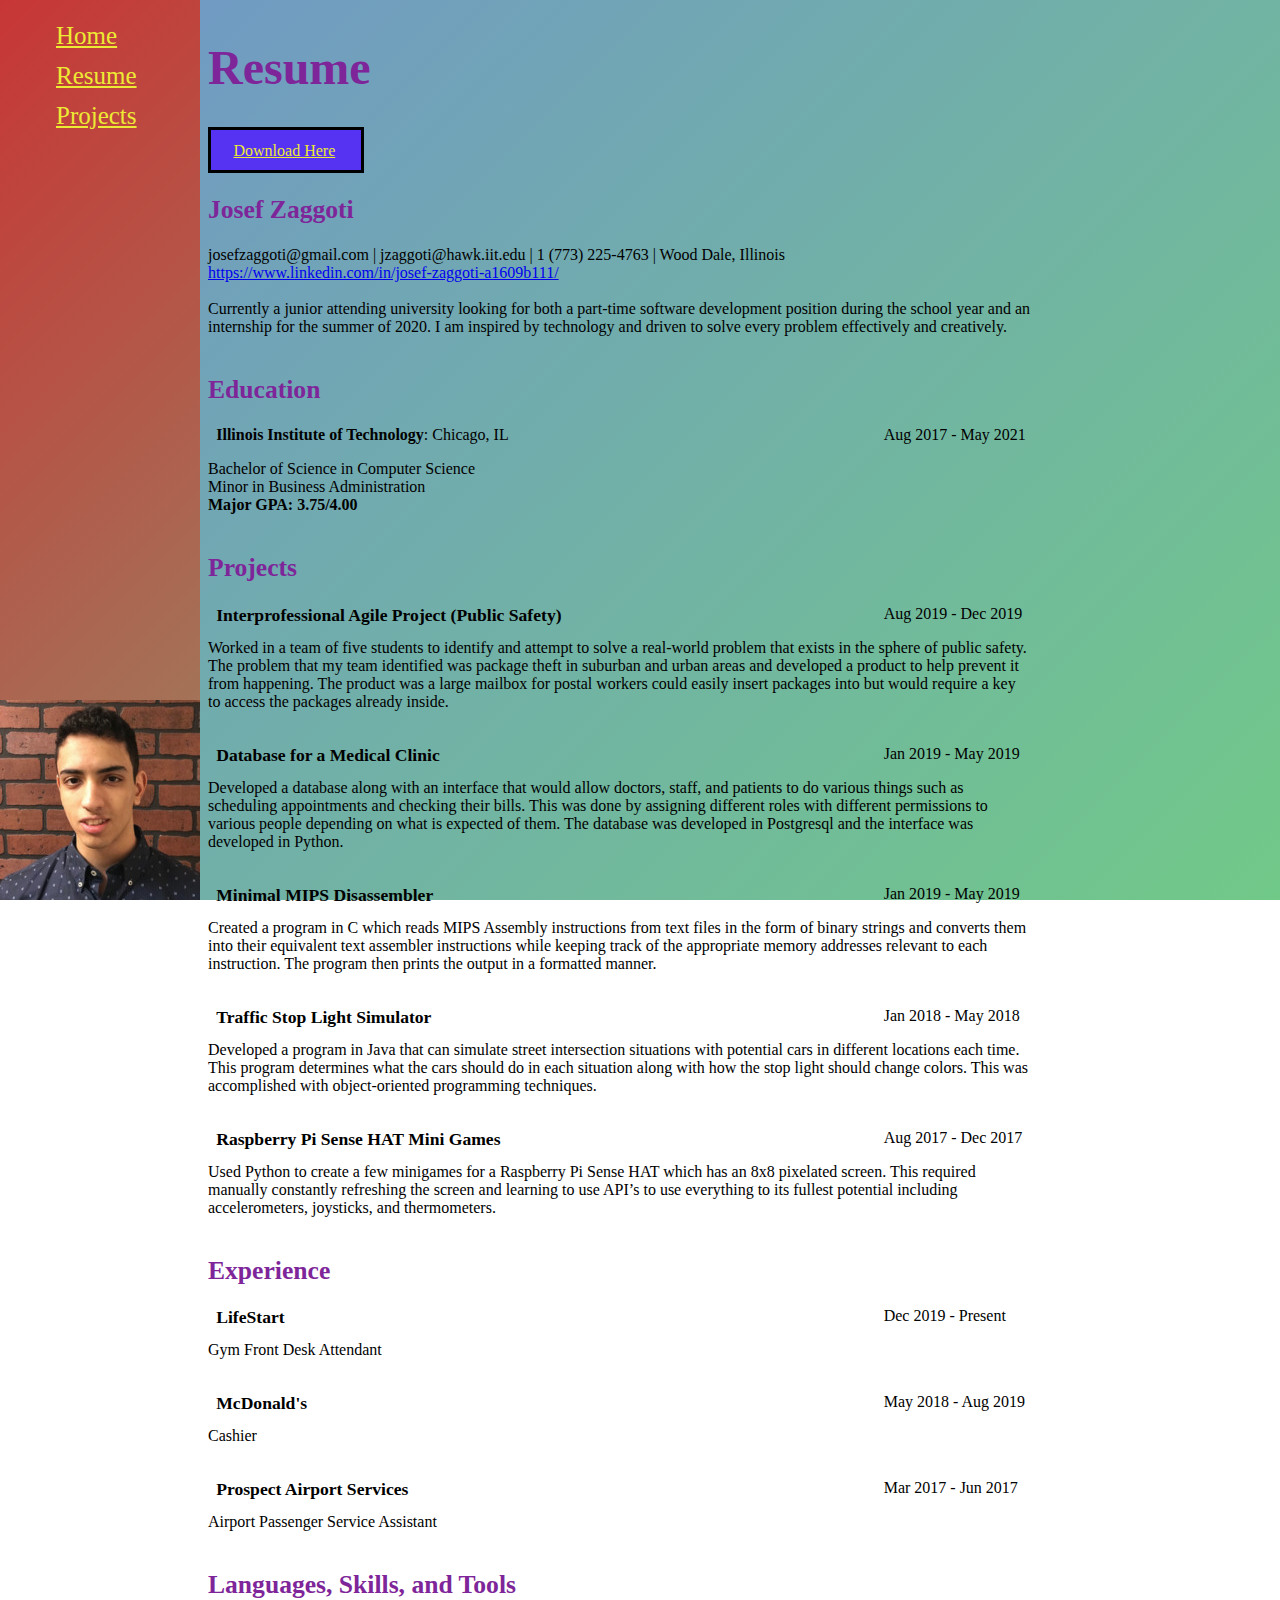
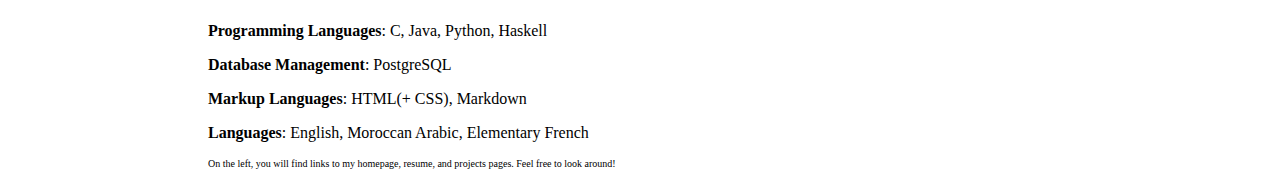
==== resume.html @ cefb1990 "Initial files upload" ====
<!DOCTYPE html>
<html lang="en">
  <head>
  <meta charset="UTF-8" />
  <link rel="stylesheet" href="./style.css" />
  <title>Josef Zaggoti's Resume</title>
  </head>
  <body>
  <header>
    <h1>Resume</h1>
  </header>
    <div class="sidebar">
      <nav>
        <ul class="nav-links">
          <li><a class="nav-link" href="index.html">Home</a></li>
          <li><a class="nav-link" href="resume.html">Resume</a></li>
          <li><a class="nav-link" href="projects.html">Projects</a></li>
        </ul>
      </nav>
      <img src="profile.jpg" alt="profile image of Josef">
    </div>
  <main>
    <div class="downloadButton">
      <a href="Zaggoti_Resume.pdf" download="resume"> Download Here</a>
    </div>
    <div class="resume">
      <h2>Josef Zaggoti</h2>
      <p>josefzaggoti@gmail.com | jzaggoti@hawk.iit.edu | 1 (773) 225-4763 | Wood Dale, Illinois<br>
      <a href="https://www.linkedin.com/in/josef-zaggoti-a1609b111/">https://www.linkedin.com/in/josef-zaggoti-a1609b111/</a><br><br>
      Currently a junior attending university looking for both a part-time software development position during the school year and an internship for the summer of 2020. I am inspired by technology and driven to solve every problem effectively and creatively. <br><br></p>
      <h2>Education</h2>
      <p class="needtime"><span class="bld">Illinois Institute of Technology</span>: Chicago, IL</p>
      <p class="timep">Aug 2017 - May 2021</p>
      <p>Bachelor of Science in Computer Science<br>
      Minor in Business Administration<br>
      <span class="bld">Major GPA: 3.75/4.00<br><br></span>
      </p>
      <h2>Projects</h2>
      <h3 class="needtime">Interprofessional Agile Project (Public Safety)</h3>
      <p class="timep">Aug 2019 - Dec 2019</p>
      <p>Worked in a team of five students to identify and attempt to solve a real-world problem that exists in the sphere of public safety. The problem that my team identified was package theft in suburban and urban areas and developed a product to help prevent it from happening. The product was a large mailbox for postal workers could easily insert packages into but would require a key to access the packages already inside.<br><br>
      </p>
      <h3 class="needtime">Database for a Medical Clinic</h3>
      <p class="timep">Jan 2019 - May 2019</p>
      <p>Developed a database along with an interface that would allow doctors, staff, and patients to do various things such as scheduling appointments and checking their bills. This was done by assigning different roles with different permissions to various people depending on what is expected of them. The database was developed in Postgresql and the interface was developed in Python.<br><br>
      </p>
      <h3 class="needtime">Minimal MIPS Disassembler</h3>
      <p class="timep">Jan 2019 - May 2019</p>
      <p>Created a program in C which reads MIPS Assembly instructions from text files in the form of binary strings and converts them into their equivalent text assembler instructions while keeping track of the appropriate memory addresses relevant to each instruction. The program then prints the output in a formatted manner.<br><br>
      </p>
      <h3 class="needtime">Traffic Stop Light Simulator</h3>
      <p class="timep">Jan 2018 - May 2018</p>
      <p>Developed a program in Java that can simulate street intersection situations with potential cars in different locations each time. This program determines what the cars should do in each situation along with how the stop light should change colors. This was accomplished with object-oriented programming techniques.<br><br>
      </p>
      <h3 class="needtime">Raspberry Pi Sense HAT Mini Games</h3>
      <p class="timep">Aug 2017 - Dec 2017</p>
      <p>Used Python to create a few minigames for a Raspberry Pi Sense HAT which has an 8x8 pixelated screen. This required manually constantly refreshing the screen and learning to use API’s to use everything to its fullest potential including accelerometers, joysticks, and thermometers.<br><br>
      </p>
      <h2>Experience</h2>
      <h3 class="needtime">LifeStart</h3>
      <p class="timep">Dec 2019 - Present</p>
      <p>Gym Front Desk Attendant<br><br></p>
      <h3 class="needtime">McDonald's</h3>
      <p class="timep">May 2018 - Aug 2019</p>
      <p>Cashier<br><br></p>
      <h3 class="needtime">Prospect Airport Services</h3>
      <p class="timep">Mar 2017 - Jun 2017</p>
      <p>Airport Passenger Service Assistant<br><br></p>
      <h2>Languages, Skills, and Tools</h2>
      <p><span class="bld">Programming Languages</span>: C, Java, Python, Haskell</p>
      <p><span class="bld">Database Management</span>: PostgreSQL</p>
      <p><span class="bld">Markup Languages</span>: HTML(+ CSS), Markdown</p>
      <p><span class="bld">Languages</span>: English, Moroccan Arabic, Elementary French</p>
    </div>
    <div class="aboutSite">
      <p>On the left, you will find links to my homepage, resume, and projects pages. Feel free to look around!</p>
    </div>
  </main>
  </body>
</html>
---- style.css ----
@import url('https://fonts.googleapis.com/css?family=Cuprum&display=swap')

*{
  margin: 0px;
  padding: 0px;
  box-sizing: border-box;
  font-family: 'Cuprum', sans-serif;
}

body{
  background-image: linear-gradient(-45deg, #71c988, #7196c9);
  background-repeat: no-repeat;
  background-attachment: fixed;
  width: 80%;
  margin: none;
  text-align: left;
}
.sidebar{
  top:0px;
  left: 0px;
  background-image: linear-gradient(-45deg, #71c988, #c73636);
  background-repeat: no-repeat;
  background-attachment: fixed;
  position: fixed;
  width: 200px;
  height: 100%;
}
.sidebar h2{
  color: #fff;
}
.sidebar nav ul li{
  text-align: left;
  padding: 6px 8px 6px 16px;
  font-size: 25px;
  color: #fff;
  list-style-type: none;
}
.sidebar nav ul li a{
  color: #edea34;
}
.sidebar img{
  position: absolute;
  bottom: 0px;
}
header{
  top: 0px;
  margin-left: 200px;
  display: flex;
  width: 100%;
  height: 100%;
  align-items: center;
}
main{
  margin-left: 200px;
}
.aboutMe{
  font-size: 20px;
}
.aboutSite{
  font-size: 10px;
}
h1{
  text-align: center;
  color: #7e2699;
  font-size: 3em;
}

h2{
  color: #7e2699;
  font-size: 1.6em;
}

h3{
  margin-left: 0px;
  font-size: 1.1em;
}
.downloadButton{
  width: 150px;
  height: 40px;
  background-color: #5633f2;
  border:solid;
}
.downloadButton a{
  position: relative;
  color: #edea34;
  top: 30%;
  left: 15%;
}
.resume .needtime{
  width: 80%;
  float: left;
  margin: 0 1%;
}
.resume .bld{
  font-weight: bold;
}
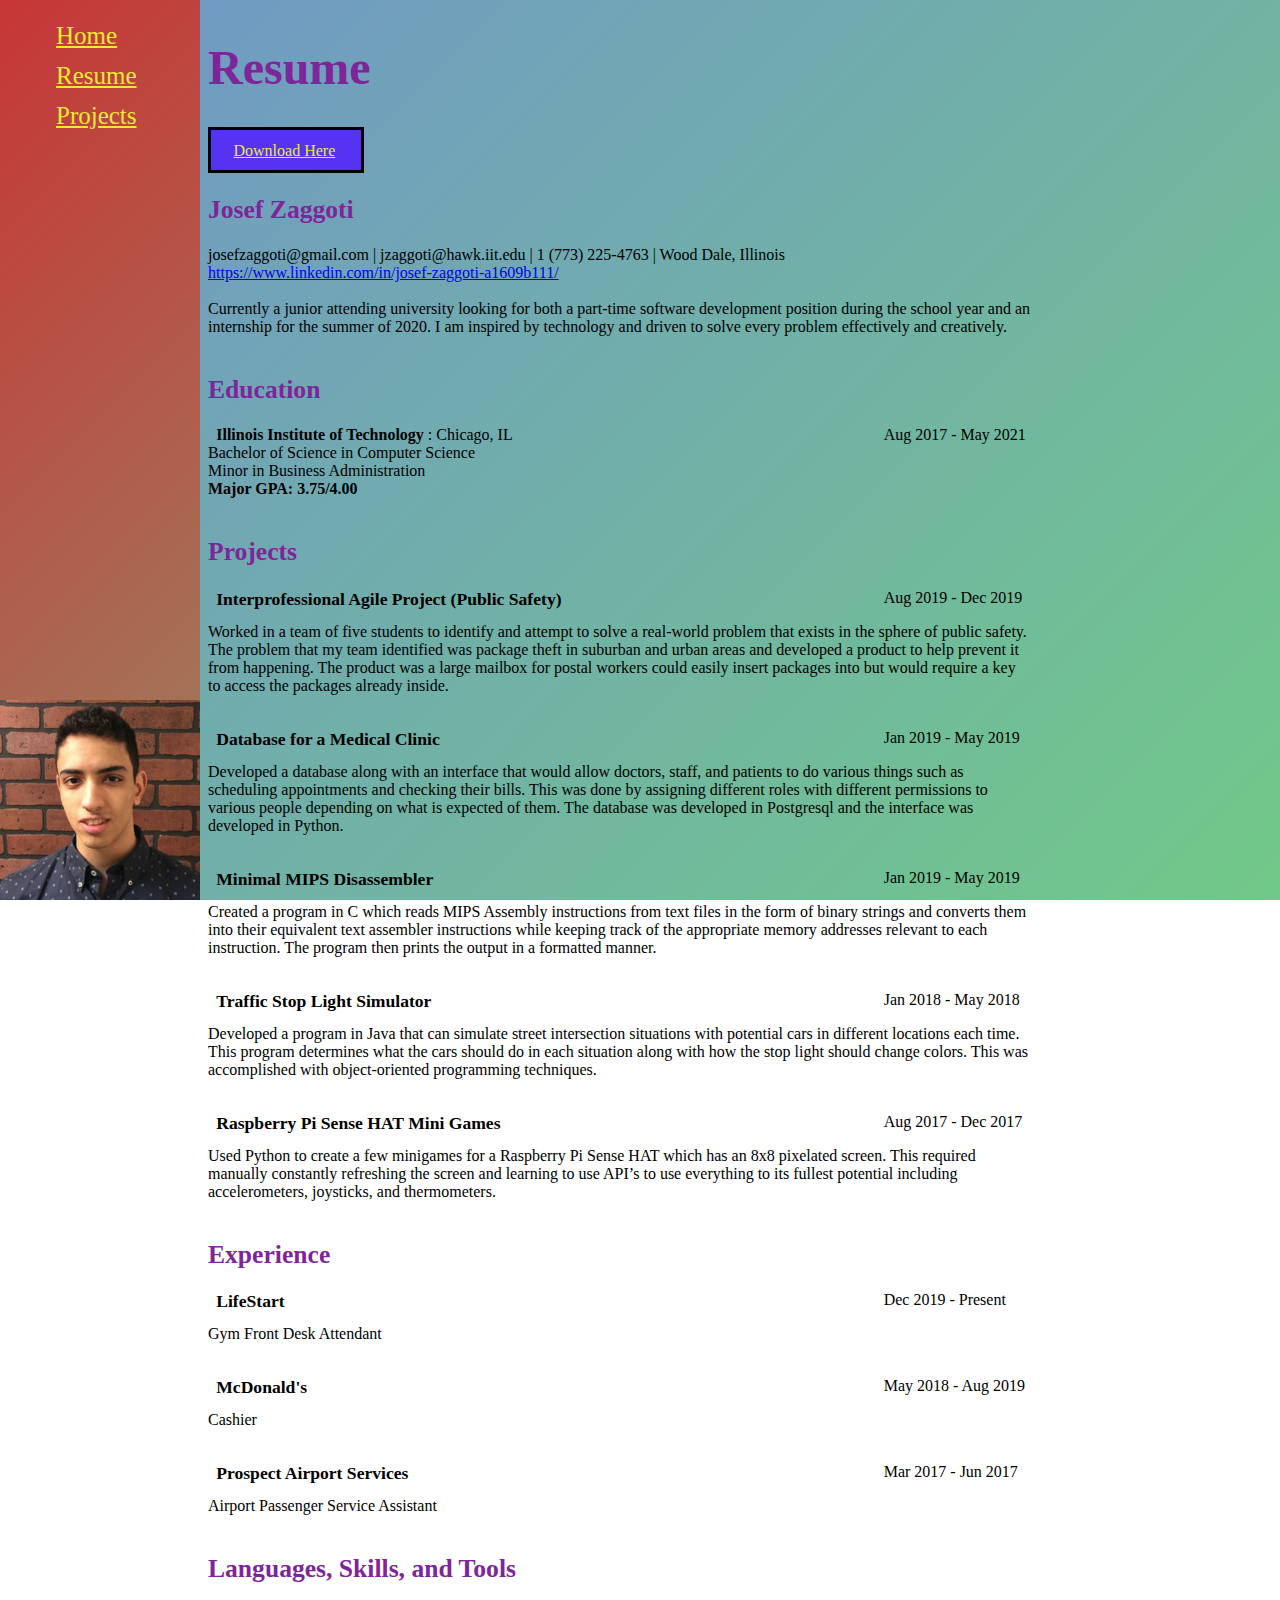
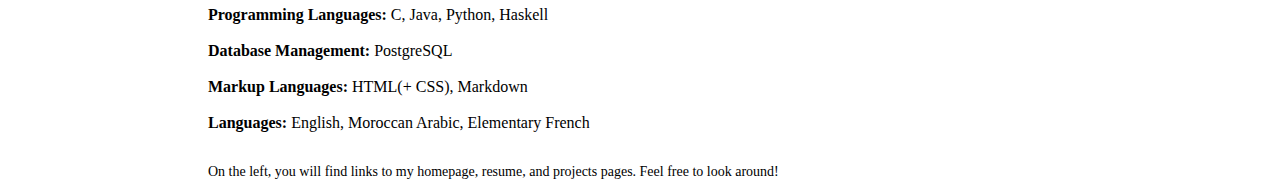
==== commit 0a36650e: "Got rid of <span> elements" ====
--- a/resume.html
+++ b/resume.html
@@ -29,12 +29,17 @@
       <a href="https://www.linkedin.com/in/josef-zaggoti-a1609b111/">https://www.linkedin.com/in/josef-zaggoti-a1609b111/</a><br><br>
       Currently a junior attending university looking for both a part-time software development position during the school year and an internship for the summer of 2020. I am inspired by technology and driven to solve every problem effectively and creatively. <br><br></p>
       <h2>Education</h2>
-      <p class="needtime"><span class="bld">Illinois Institute of Technology</span>: Chicago, IL</p>
-      <p class="timep">Aug 2017 - May 2021</p>
-      <p>Bachelor of Science in Computer Science<br>
-      Minor in Business Administration<br>
-      <span class="bld">Major GPA: 3.75/4.00<br><br></span>
-      </p>
+      <div class="edu">
+        <div class="needtime">
+          <h4>Illinois Institute of Technology</h4>
+          <p>: Chicago, IL</p>
+        </div>
+        <p class="timep">Aug 2017 - May 2021</p>
+        <p>Bachelor of Science in Computer Science<br>
+        Minor in Business Administration<br>
+        </p>
+        <h4>Major GPA: 3.75/4.00<br><br></h4>
+      </div>
       <h2>Projects</h2>
       <h3 class="needtime">Interprofessional Agile Project (Public Safety)</h3>
       <p class="timep">Aug 2019 - Dec 2019</p>
@@ -67,10 +72,16 @@
       <p class="timep">Mar 2017 - Jun 2017</p>
       <p>Airport Passenger Service Assistant<br><br></p>
       <h2>Languages, Skills, and Tools</h2>
-      <p><span class="bld">Programming Languages</span>: C, Java, Python, Haskell</p>
-      <p><span class="bld">Database Management</span>: PostgreSQL</p>
-      <p><span class="bld">Markup Languages</span>: HTML(+ CSS), Markdown</p>
-      <p><span class="bld">Languages</span>: English, Moroccan Arabic, Elementary French</p>
+      <div class="langs">
+        <h4>Programming Languages:</h4>
+        <p>C, Java, Python, Haskell</p><br><br>
+        <h4>Database Management:</h4>
+        <p>PostgreSQL</p><br><br>
+        <h4>Markup Languages:</h4>
+        <p>HTML(+ CSS), Markdown</p><br><br>
+        <h4>Languages:</h4>
+        <p>English, Moroccan Arabic, Elementary French</p><br><br>
+      </div>
     </div>
     <div class="aboutSite">
       <p>On the left, you will find links to my homepage, resume, and projects pages. Feel free to look around!</p>
--- a/style.css
+++ b/style.css
@@ -57,7 +57,7 @@
   font-size: 20px;
 }
 .aboutSite{
-  font-size: 10px;
+  font-size: 14px;
 }
 h1{
   text-align: center;
@@ -91,6 +91,17 @@
   float: left;
   margin: 0 1%;
 }
-.resume .bld{
+.resume .edu h4{
   font-weight: bold;
+  display: inline;
+}
+.resume .edu p{
+  display: inline;
+}
+.resume .langs h4{
+  font-weight: bold;
+  display: inline;
+}
+.resume .langs p{
+  display: inline;
 }